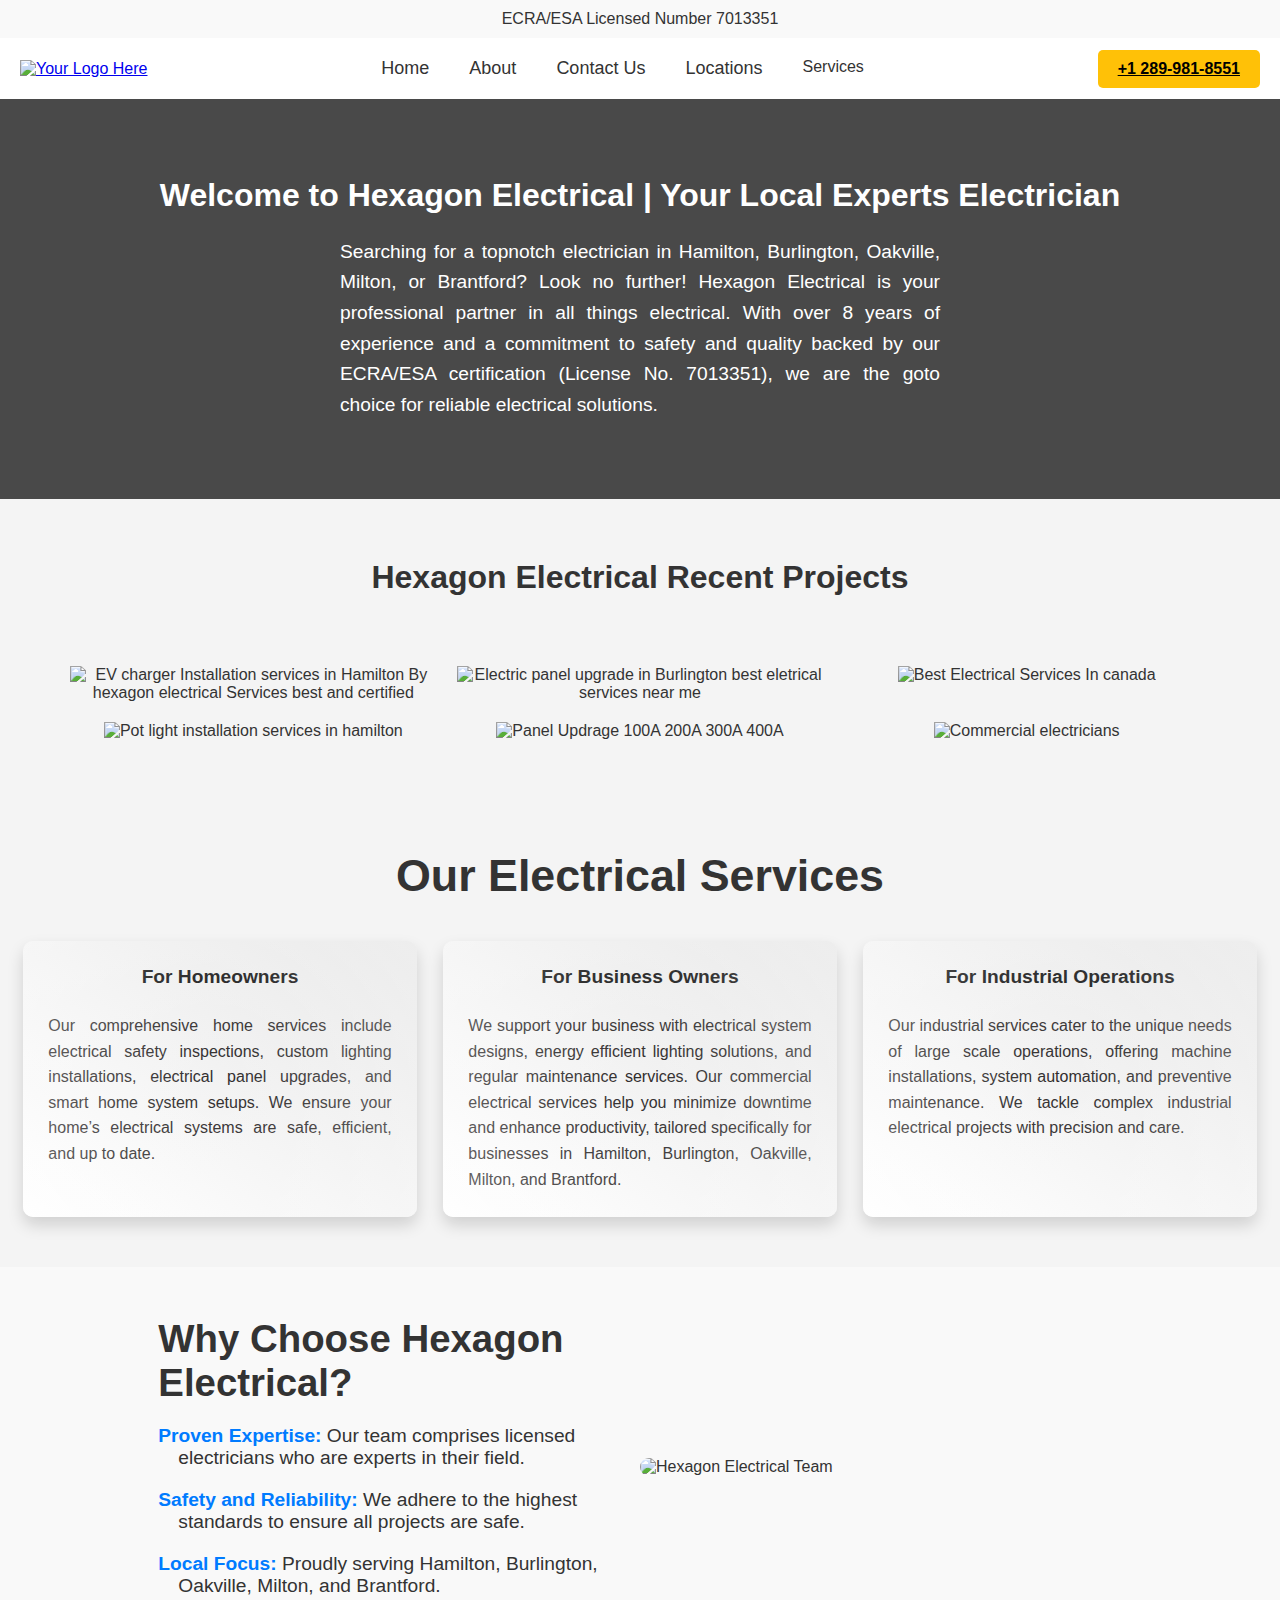
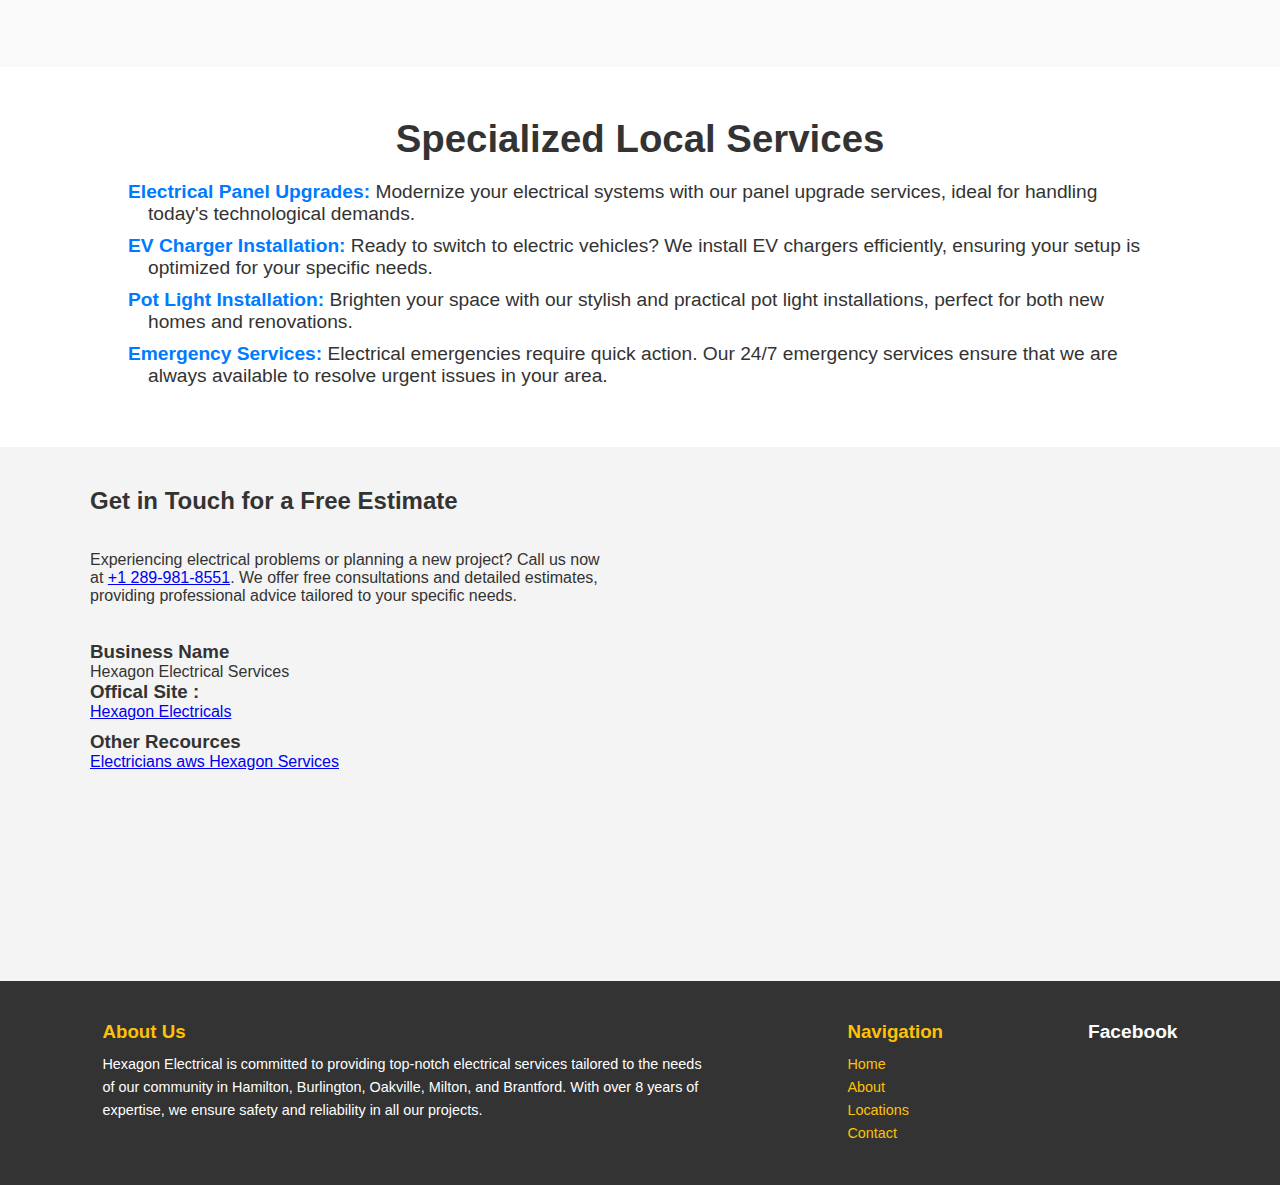
==== index.html @ cc89528a "Add files via upload" ====
<!DOCTYPE html>
<html lang="en">

<head>
    <meta charset="UTF-8">
    <meta name="viewport" content="width=device-width, initial-scale=1.0">
    <title>Hexagon Electrical Services</title>
    <link rel="stylesheet" href="styles.css">
</head>

<body>
    <div class="top-bar">
        ECRA/ESA Licensed Number 7013351
    </div>
    <header>
        <div class="header-content">
            <a href="#home" class="logo"><img src="/images/hexagon eletrical services.webp" alt="Your Logo Here"
                    style="height: 60px;"></a>


            <nav>
                <ul>
                    <li><a href="index.html">Home</a></li>
                    <li><a href="about.html">About</a></li>
                    <li><a href="contact.html">Contact Us</a></li>
                    <li><a href="locations.html">Locations</a></li>
                    <li class="dropdown">Services
                        <ul class="dropdown-content">
                            <li><a href="EV_charger.html">EV Charger Installation</a></li>
                            <li><a href="industrial.html">Industrial Electrical Services</a></li>
                            <li><a href="commercial.html">Commercial Electrical Services</a></li>
                            <li><a href="residential.html">Residential Electrical Services</a></li>
                        </ul>
                    </li>
                </ul>
            </nav>
            <a href="tel:+1234567890" class="call-button">+1 289-981-8551</a>
        </div>
    </header>
    <main>
        <!-- Your main content here -->
        <section class="hero-section">
            <div class="hero-content">
                <h1>Welcome to Hexagon Electrical | Your Local Experts Electrician</h1>
                <p class="hero-para">Searching for a topnotch electrician in Hamilton, Burlington, Oakville, Milton, or
                    Brantford? Look no
                    further! Hexagon Electrical is your professional partner in all things electrical. With over 8 years
                    of experience and a commitment to safety and quality backed by our ECRA/ESA certification (License
                    No. 7013351), we are the goto choice for reliable electrical solutions.
                </p>

            </div>
        </section>

        <section class="image-gallery">
            <h2>Hexagon Electrical Recent Projects</h2>
            <div class="gallery" style="margin-top: 70px;">
                <div class="gallery-item">
                    <img src="/images/exv charger installations.jpg"
                        alt="EV charger Installation services in  Hamilton By hexagon electrical Services best and certified">
                </div>
                <div class="gallery-item">
                    <img src="/images/Electrical Control Box Installation.jpeg"
                        alt="Electric  panel upgrade in Burlington best eletrical services near me">
                </div>

                <div class="gallery-item">
                    <img src="/images/Underground-panel-upgrage-Hamilton.webp"
                        alt="Best Electrical Services In canada ">
                </div>
                <div class="gallery-item">
                    <img src="/images/Domestic-Pot-Light-Installation.webp"
                        alt="Pot light installation services in hamilton">
                </div>
                <div class="gallery-item">
                    <img src="/images/panel upgrade services in hamilton.jpg" alt="Panel Updrage 100A 200A 300A 400A">
                </div>
                <div class="gallery-item">
                    <img src="/images/Commercial-Lighting-Installation-Project.jpeg" alt="Commercial electricians">
                </div>
            </div>
        </section>

        <section class="services-section">
            <h2 class="section-title">Our Electrical Services</h2>
            <div class="services-container">
                <div class="service-card">
                    <h3>For Homeowners</h3>
                    <p>Our comprehensive home services include electrical safety inspections, custom lighting
                        installations, electrical panel upgrades, and smart home system setups. We ensure your home’s
                        electrical systems are safe, efficient, and up to date.

                    </p>
                </div>
                <div class="service-card">
                    <h3>For Business Owners</h3>
                    <p>We support your business with electrical system designs, energy efficient lighting solutions, and
                        regular maintenance services. Our commercial electrical services help you minimize downtime and
                        enhance productivity, tailored specifically for businesses in Hamilton, Burlington, Oakville,
                        Milton, and Brantford.
                    </p>
                </div>
                <div class="service-card">
                    <h3>For Industrial Operations</h3>
                    <p> Our industrial services cater to the unique needs of large scale operations, offering machine
                        installations, system automation, and preventive maintenance. We tackle complex industrial
                        electrical projects with precision and care.</p>
                </div>
            </div>
        </section>

        <section class="why-choose-us">
            <div class="container">
                <div class="text-column">
                    <h2>Why Choose Hexagon Electrical?</h2>
                    <ul>
                        <li><strong>Proven Expertise:</strong> Our team comprises licensed electricians who are experts
                            in their field.</li>
                        <li><strong>Safety and Reliability:</strong> We adhere to the highest standards to ensure all
                            projects are safe.</li>
                        <li><strong>Local Focus:</strong> Proudly serving Hamilton, Burlington, Oakville, Milton, and
                            Brantford.</li>
                    </ul>
                </div>
                <div class="image-column">
                    <img src="images/Electrical Control Box Installation.jpeg" alt="Hexagon Electrical Team" />
                </div>
            </div>
        </section>

        <section class="specialized-services">
            <div class="container">
                <h2>Specialized Local Services</h2>
                <ul>
                    <li><strong>Electrical Panel Upgrades:</strong> Modernize your electrical systems with our panel
                        upgrade services, ideal for handling today's technological demands.</li>
                    <li><strong>EV Charger Installation:</strong> Ready to switch to electric vehicles? We install EV
                        chargers efficiently, ensuring your setup is optimized for your specific needs.</li>
                    <li><strong>Pot Light Installation:</strong> Brighten your space with our stylish and practical pot
                        light installations, perfect for both new homes and renovations.</li>
                    <li><strong>Emergency Services:</strong> Electrical emergencies require quick action. Our 24/7
                        emergency services ensure that we are always available to resolve urgent issues in your area.
                    </li>
                </ul>
            </div>
        </section>

        <section class="contact-map-wrapper">
            <div class="contact-details">
                <h2>Get in Touch for a Free Estimate</h2><br><br>
                <p>Experiencing electrical problems or planning a new project? Call us now at <a
                        href="tel:+12899818551">+1 289-981-8551</a>. We offer free consultations and detailed estimates,
                    providing professional advice tailored to your specific needs.</p>
                <br><br>
                <span>
                    <h3>Business Name</h3>Hexagon Electrical Services <br>
                    <h3>Offical Site : </h3><a href="https://hexagonelectrical.ca/">Hexagon Electricals</a>
                    <h3 style="margin-top: 10px;">Other Recources</h3> <a
                        href="http://hexagonelectrical.s3-website.us-east-2.amazonaws.com/">Electricians aws Hexagon
                        Services</a>
                </span>
            </div>
            <div class="embedded-map">
                <iframe
                    src="https://www.google.com/maps/embed?pb=!1m18!1m12!1m3!1d2909.132004204068!2d-79.8168337243259!3d43.18574098253995!2m3!1f0!2f0!3f0!3m2!1i1024!2i768!4f13.1!3m3!1m2!1s0x882c99e3ca733419%3A0x8b2785453fc9e913!2s100%20Lexington%20Ave%2C%20Hamilton%2C%20ON%20L8J%200L6%2C%20Canada!5e0!3m2!1sen!2s!4v1728885679445!5m2!1sen!2s"
                    width="600" height="450" style="border:0;" allowfullscreen="" loading="lazy"
                    referrerpolicy="no-referrer-when-downgrade"></iframe>
            </div>
        </section>

    </main>
    <footer class="site-footer">
        <div class="footer-about">
            <h3>About Us</h3>
            <p class="hero-para">Hexagon Electrical is committed to providing top-notch electrical services tailored to
                the needs of our community in Hamilton, Burlington, Oakville, Milton, and Brantford. With over 8 years
                of expertise, we ensure safety and reliability in all our projects.</p>
        </div>
        <div class="footer-nav">
            <h3>Navigation</h3>
            <ul>
                <li><a href="index.html">Home</a></li>
                <li><a href="about.html">About</a></li>
                <li><a href="locations.html">Locations</a></li>
                <li><a href="contact.html">Contact</a></li>
            </ul>
        </div>
        <div class="footer-socials">
            <a href="https://www.facebook.com/people/Hexagon-Electricals/61565722732767/">Facebook</a>

        </div>
    </footer>


</body>

</html>
---- styles.css ----
/* Basic Reset */
* {
    margin: 0;
    padding: 0;
    box-sizing: border-box;
    border: none;
    /* Ensures no borders are applied unless specifically set */
    box-shadow: none;
    /* Removes any shadow unless specifically set */
}

body,
html {
    font-family: 'Arial', sans-serif;
    background: #f4f4f4;
    /* Applies a consistent background to see overflow clearly */
    color: #333;
}

.top-bar {
    background-color: #f9f9f9;
    /* Light grey background */
    color: #333;
    text-align: center;
    padding: 10px 0;
    font-size: 16px;
    /* Enhanced visibility */
}

.header-content {
    display: flex;
    align-items: center;
    justify-content: space-between;
    padding: 10px 20px;
    background: white;
    /* Temporarily disable to test if it's causing the line */
    /* box-shadow: 0 2px 5px rgba(0,0,0,0.1); */
}

.logo img {
    height: 100px;
    /* Adjusted logo size for better visibility */
}

nav {
    display: flex;
    align-items: center;
    justify-content: center;
    margin: 0;
    /* Ensure no margin is causing spacing issues */
}

nav ul {
    list-style: none;
    display: flex;
    padding: 0;
}

nav li {
    padding: 10px 20px;
    /* Adjusting padding for more space */
}

nav a {
    font-size: 18px;
    color: #333;
    text-decoration: none;
}

.dropdown-content {
    display: none;
    position: absolute;
    background: white;
    box-shadow: 0 2px 5px rgba(0, 0, 0, 0.25);
    z-index: 100;
}

.dropdown:hover .dropdown-content {
    display: block;
}

.dropdown-content a {
    color: #333;
    padding: 12px 16px;
    text-decoration: none;
    display: block;
    text-align: left;
}

.dropdown-content a:hover {
    background-color: #f1f1f1;
}

.call-button {
    background-color: #FFC107;
    color: black;
    padding: 10px 20px;
    border-radius: 5px;
    cursor: pointer;
    font-weight: bold;
}

.call-button:hover {
    background-color: #E6B800;
}

.hero-section {
    position: relative;
    background: url('/images/Domestic-Pot-Light-Installation.webp') no-repeat center center/cover;
    /* Replace 'your-image-path.jpg' with your actual image path */
    height: 400px;
    /* Adjust height as necessary */
    display: flex;
    align-items: center;
    justify-content: center;
}

.hero-section::before {
    content: '';
    position: absolute;
    top: 0;
    left: 0;
    right: 0;
    bottom: 0;
    background: rgba(0, 0, 0, 0.7);
    /* Dark overlay, adjust opacity as needed */
    z-index: 1;
}

.hero-content {
    position: relative;
    text-align: justify;
    color: white;
    padding: 20px;
    z-index: 2;
    /* Ensures text appears above the overlay */
}




h1 {
    font-size: 2em;
    /* Adjust size as necessary */
    margin-bottom: 0.7em;
    /* Space between the title and the paragraph */
}

.hero-para {
    font-size: 1.2em;
    line-height: 1.6;
    max-width: 600px;
    /* Ensures text lines are not too long */
    margin: 0 auto;
    /* Centers the text blocks horizontally */
}

.image-gallery {
    text-align: center;
    padding: 60px;
    background-color: #f4f4f4;
}

.image-gallery h2 {
    font-size: 2em;
    margin-bottom: 20px;
    color: #333;
}

.gallery {
    display: flex;
    flex-wrap: wrap;
    justify-content: center;
    gap: 20px;
}

.gallery-item {
    flex-basis: calc(33.333% - 20px);
    /* Adjusts to 3 items per row with gap correction */
    overflow: hidden;
    /* Helps maintain the shape of images during hover effect */
    position: relative;
    cursor: pointer;
}

.gallery-item img {
    width: 100%;
    height: auto;
    transition: transform 0.5s ease, filter 0.5s ease;
    /* Smooth transition for effects */
}

.gallery-item:hover img {
    transform: scale(1.1);
    /* Scales image up slightly on hover */
    filter: brightness(75%);
    /* Darkens the image on hover */
}

.services-section {
    background: #f4f4f4;
    padding: 50px 20px;
    text-align: center;
}

.section-title {
    font-size: 2.8rem;
    color: #333;
    margin-bottom: 40px;
    font-family: 'Montserrat', sans-serif;
    /* Adds a more modern, sophisticated font */
}

.services-container {
    display: flex;
    justify-content: space-around;
    flex-wrap: wrap;
    /* Ensures responsiveness */
    gap: 20px;
    /* Space between cards */
}

.service-card {
    background: linear-gradient(to top right, #ffffff, #e6e6e6);
    /* Subtle gradient background */
    border-radius: 10px;
    box-shadow: 0px 8px 16px rgba(0, 0, 0, 0.15);
    width: calc(33.33% - 20px);
    /* Adjusts for three cards per row minus gap */
    padding: 25px;
    transition: transform 0.3s ease, box-shadow 0.3s ease;
    position: relative;
    /* For pseudo-elements and absolute positioning */
    overflow: hidden;
    /* Clips the pseudo-elements within the card */
}

.service-card::before {
    content: '';
    position: absolute;
    top: -50%;
    left: -50%;
    width: 200%;
    /* Large size to cover on hover */
    height: 200%;
    background: radial-gradient(circle, transparent, rgba(255, 255, 255, 0.3), transparent);
    transition: transform 0.5s ease-out;
    transform: rotate(25deg);
}

.service-card:hover::before {
    transform: rotate(25deg) translate(50%, 50%);
}

.service-card:hover {
    transform: translateY(-10px);
    box-shadow: 0 12px 24px rgba(0, 0, 0, 0.2);
}

.service-card h3 {
    color: #101010;
    /* Bright blue for headings */
    margin-bottom: 25px;
    font-size: larger;
    font-family: 'Montserrat', sans-serif;
}

.service-card p {
    font-size: 1rem;
    line-height: 1.6;
    text-align: justify;
    color: #2f2c2c;
}



@media (max-width: 960px) {
    .services-container {
        flex-direction: column;
        align-items: center;
    }

    .service-card {
        width: 100%;
        /* Full width on smaller screens */
        max-width: 600px;
        /* Keeps cards from becoming too wide */
    }
}


.why-choose-us {
    display: flex;
    align-items: center;
    justify-content: space-between;
    padding: 50px 10%;
    background-color: #f9f9f9;
}

.why-choose-us .container {
    display: flex;
    justify-content: space-between;
    align-items: center;
    max-width: 1200px;
    margin: 0 auto;
}

.text-column {
    width: 50%;
}

.text-column h2 {
    margin-bottom: 20px;
    color: #333;
    font-size: 2.4rem;
}

.text-column ul {
    list-style: none;
    padding: 0;
}

.text-column li {
    font-size: 1.2rem;
    margin-bottom: 20px;
    padding-left: 20px;
    text-indent: -20px;
}

.text-column li strong {
    color: #007BFF;
    /* Bright blue to highlight key points */
}

.image-column {
    width: 50%;
    display: flex;
    justify-content: center;
    align-items: center;
}

.image-column img {
    width: 100%;
    max-width: 500px;
    /* Adjust size as needed */
    height: auto;
    border-radius: 10px;
    /* Optional: Adds rounded corners to the image */
}

@media (max-width: 768px) {
    .why-choose-us .container {
        flex-direction: column;
    }

    .text-column,
    .image-column {
        width: 100%;
    }

    .image-column img {
        max-width: 100%;
    }
}

.specialized-services {
    padding: 50px 10%;
    background-color: #fff;
    /* You can choose a different background if needed */
}

.specialized-services .container {
    max-width: 1200px;
    margin: 0 auto;
}

.specialized-services h2 {
    text-align: center;
    color: #333;
    font-size: 2.4rem;
    margin-bottom: 20px;
}

.specialized-services ul {
    list-style: none;
    padding: 0;
}

.specialized-services li {
    font-size: 1.2rem;
    margin-bottom: 10px;
    padding-left: 20px;
    text-indent: -20px;
}

.specialized-services li strong {
    color: #007BFF;
    /* Bright blue to highlight key points */
}


.contact-map-wrapper {
    display: flex;
    justify-content: space-between;
    align-items: flex-start;
    /* Align items at the top */
    padding: 20px;
    gap: 20px;
    margin: 0 50px;
    /* Adds margin to the left and right */
}

.contact-details {
    flex: 1;
    padding: 20px;
    max-width: 50%;
    /* Limits the width to half of the container */
    box-sizing: border-box;
    /* Ensures padding is included in width */
}

.embedded-map {
    flex: 1;
    padding: 20px;
    width: 50%;
    /* Ensures the map covers half of the container */
    box-sizing: border-box;
    /* Ensures padding is included in width */
}

.embedded-map iframe {
    width: 100%;
    /* Makes the iframe responsive */
    height: 450px;
    /* Adjust height as needed */
    border: 0;
    /* Removes border */
}

/* Responsive design adjustments for smaller screens */
@media (max-width: 768px) {
    .contact-map-wrapper {
        flex-direction: column;
        margin: 0 20px;
        /* Reduced margin for smaller screens */
    }

    .contact-details,
    .embedded-map {
        width: 100%;
        /* Full width on smaller screens */
        max-width: none;
        /* Removes max-width setting */
    }

    .embedded-map iframe {
        height: 300px;
        /* Adjusts the height for smaller screens */
    }
}

.site-footer {
    background: #333;
    color: white;
    padding: 40px 40px;
    /* Adjusted padding */
    display: flex;
    justify-content: space-around;
    align-items: start;
    gap: 20px;
}

.site-footer h3 {
    margin-bottom: 10px;
    color: #FFC107;
}

.site-footer p,
.site-footer ul {
    font-size: 0.9rem;
    line-height: 1.6;
}

.footer-nav ul {
    list-style: none;
    padding: 0;
}

.footer-nav ul li a {
    color: #FFC107;
    /* Changed to yellow */
    text-decoration: none;
    /* Removed underline */
    transition: color 0.3s ease;
}

.footer-nav ul li a:hover {
    color: #E6B800;
    /* Darker yellow on hover */
}

.footer-socials {
    display: flex;
    /* Ensures items are laid out in a row */
    align-items: center;
    /* Centers items vertically */
    gap: 10px;
    /* Spacing between each link */
    justify-content: start;
    /* Aligns content to the start of the container */
}


.footer-socials a {
    color: white;
    font-weight: bold;
    font-size: 1.2rem;
    transition: color 0.3s ease;
}

.footer-socials a {
    color: white;
    font-weight: bold;
    font-size: 1.2rem;
    transition: color 0.3s ease;
    text-decoration: none;
    /* Removes underline */
}

.footer-socials a:hover {
    color: #FFC107;
    /* Yellow on hover */
    text-decoration: none;
    /* Ensures no underline */
}

@media (max-width: 768px) {
    .site-footer {
        flex-direction: column;
        align-items: center;
        padding: 40px 20px;
        /* Reduced side padding on smaller screens */
    }

    .footer-about,
    .footer-nav,
    .footer-socials {
        text-align: center;
        width: 100%;
    }
}



/* location page css */



.loc-cards-container {
    display: flex;
    flex-wrap: wrap;
    justify-content: space-around;
    padding: 20px;
    gap: 20px;
    /* Ensures there is a gap between the cards */
}

.loc-card {
    width: calc(33.3% - 40px);
    /* Adjusts card width accounting for padding and gap */
    margin: 20px;
    box-shadow: 0 4px 8px rgba(0, 0, 0, 0.1);
    overflow: hidden;
    /* Keeps all content within the borders */
    transition: transform 0.3s ease, box-shadow 0.3s ease;
    height: 300px;
    /* Fixed height for all cards */
    display: flex;
    flex-direction: column;
    justify-content: space-between;
    /* Organizes image and link nicely */
}

.loc-card img {
    width: 100%;
    /* Ensures image takes full width of the card */
    height: 240px;
    /* Fixed height for image */
    object-fit: cover;
    /* Ensures the image covers the space without distortion */
    display: block;
}

.loc-card-link {
    background-color: #FFC107;
    color: black;
    text-align: center;
    padding: 10px;
    text-decoration: none;
    font-weight: bold;
    transition: background-color 0.3s ease;
}

.loc-card:hover {
    transform: scale(1.05);
    box-shadow: 0 8px 16px rgba(0, 0, 0, 0.2);
}

.loc-card:hover .loc-card-link {
    background-color: #E6B800;
}

@media (max-width: 768px) {
    .loc-card {
        width: 100%;
        /* Full width on smaller screens for a better fit */
        height: auto;
        /* Allows height to adjust based on content */
    }

    .loc-card img {
        height: auto;
        /* Adjusts height dynamically based on its natural aspect ratio */
    }
}


/* contact us  */

.contact-content {
    display: flex;
    justify-content: space-between;
    padding: 20px;
    gap: 20px;
}

.contact-map,
.business-info {
    flex: 1;
    padding: 10px;
}

.contact-map iframe {
    width: 100%;
    height: 450px;
    /* Adjust height based on your preference */
}

.business-info {
    background: #f4f4f4;
    padding: 20px;
    box-shadow: 0 2px 5px rgba(0, 0, 0, 0.1);
}

@media (max-width: 768px) {
    .contact-content {
        flex-direction: column;
    }

    .contact-map iframe {
        height: 300px;
        /* Smaller height for mobile devices */
    }
}

/* about us  */

.embedded-section {
    display: flex;
    justify-content: space-around;
    margin-top: 20px;
}

.column {
    flex: 1;
    padding: 10px;
}

@media (max-width: 768px) {
    .embedded-section {
        flex-direction: column;
    }

    .column {
        width: 100%;
        margin-bottom: 20px;
    }
}

/* Ev charger page  */

.osev-main {
    padding: 20px;
    background-color: #fff;
    box-shadow: 0 2px 5px rgba(0, 0, 0, 0.1);
    margin: 20px auto;
    width: calc(100% - 40px);
    box-sizing: border-box;
    max-width: 1200px;
}

.osev-content {
    width: 100%;
}

.text-and-image {
    display: flex;
    /* This will align the text and image side by side */
    align-items: flex-start;
    /* Aligns items in a way that their tops line up */
}

.osev-text {
    flex: 1;
    /* Takes as much width as possible, pushing the image to the side */
    margin: 0 20px 0 0;
    /* Adds margin on the right */
    line-height: 1.6;
    margin-top: 1%;
}

.osev-mtext {
    flex: 1;
    /* Takes as much width as possible, pushing the image to the side */
    margin: 0 20px 0 0;
    /* Adds margin on the right */
    line-height: 1.6;
    margin-top: 10%;
}

.osev-article {
    padding: 20px;
    line-height: 1.6;
}

.osev-image {
    width: auto;
    /* Adjusts width automatically */
    height: 60%;
    /* Sets height relative to its container, which is the text height */
    max-width: 30%;
    /* Limits image width to not overpower the text */
    object-fit: cover;
    /* Ensures the image covers the area without distorting its aspect ratio */
}

@media (max-width: 768px) {
    .text-and-image {
        flex-direction: column;
        /* Stacks image and text vertically on smaller screens */
    }

    .osev-image {
        max-width: 100%;
        /* Image takes full width on smaller screens */
        height: auto;
        /* Height becomes automatic to maintain aspect ratio */
    }

    .osev-text {
        margin: 0;
        /* Removes margin on smaller screens */
    }
}
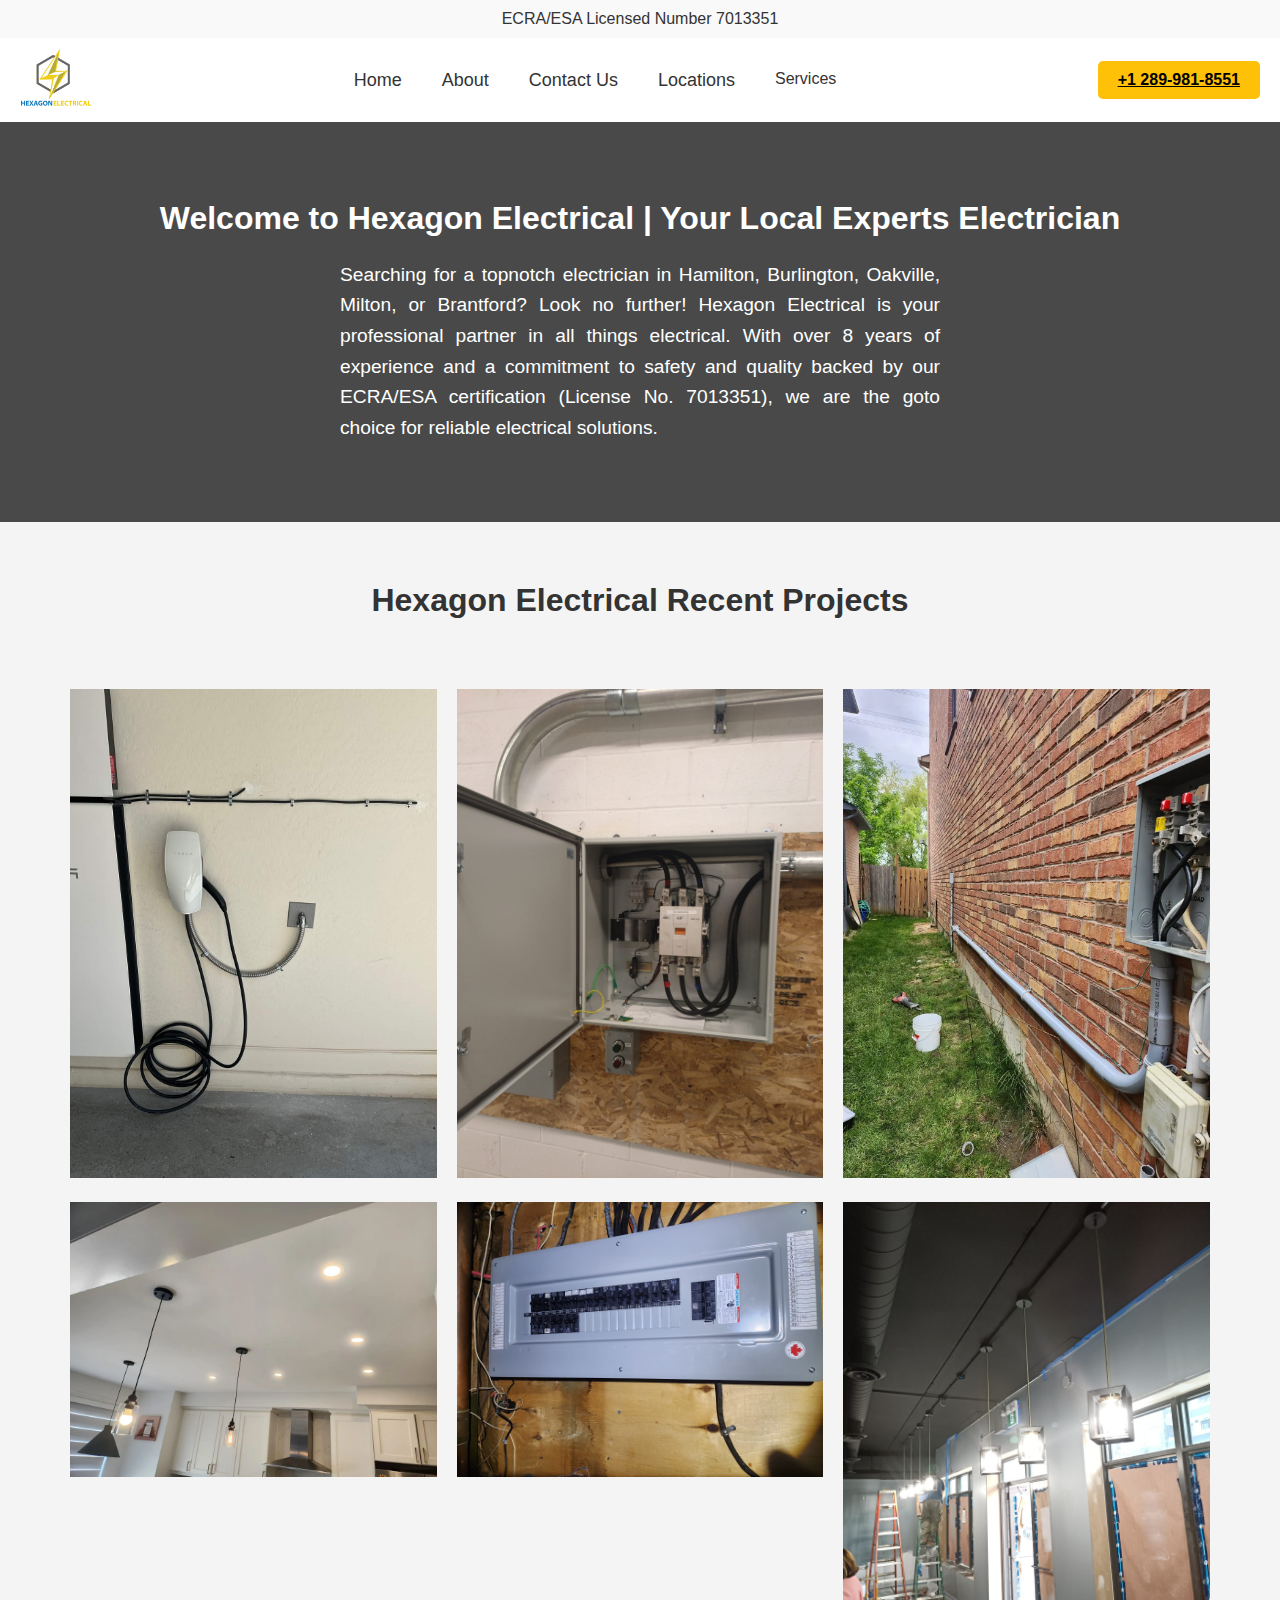
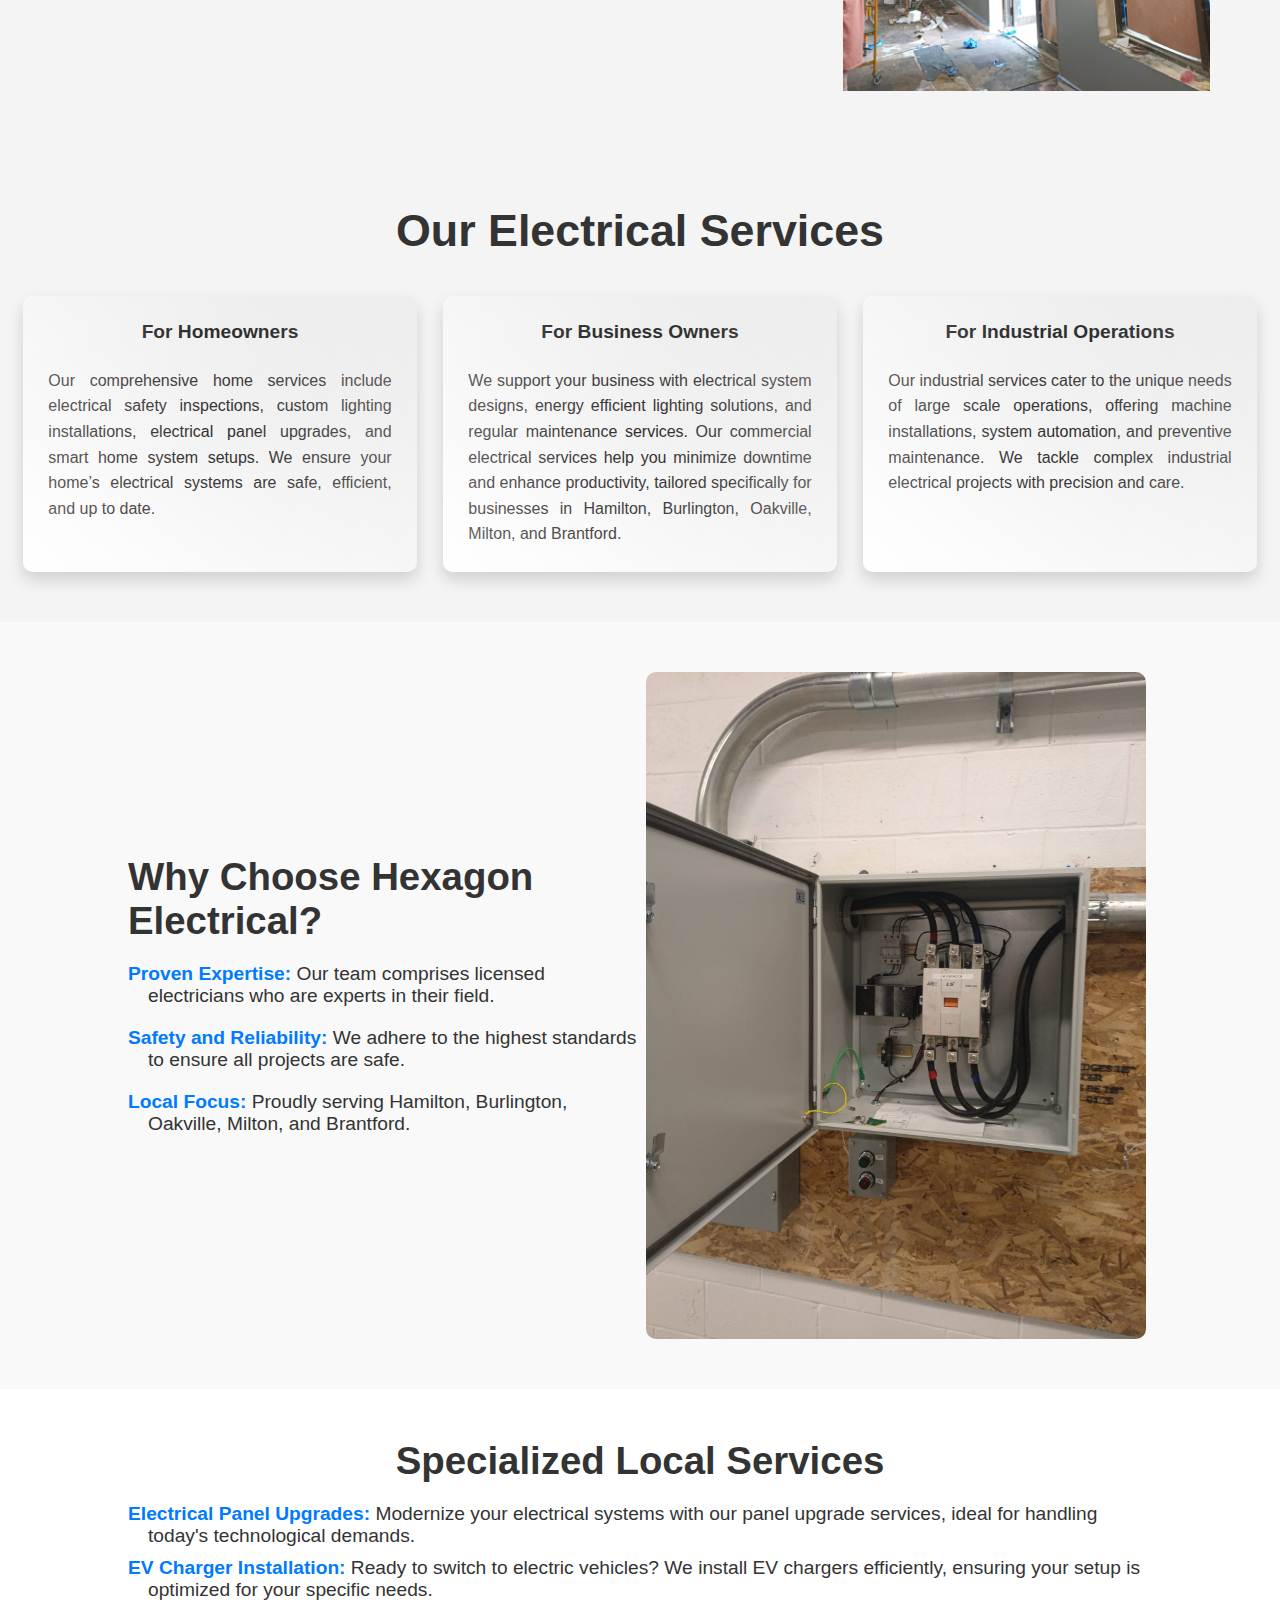
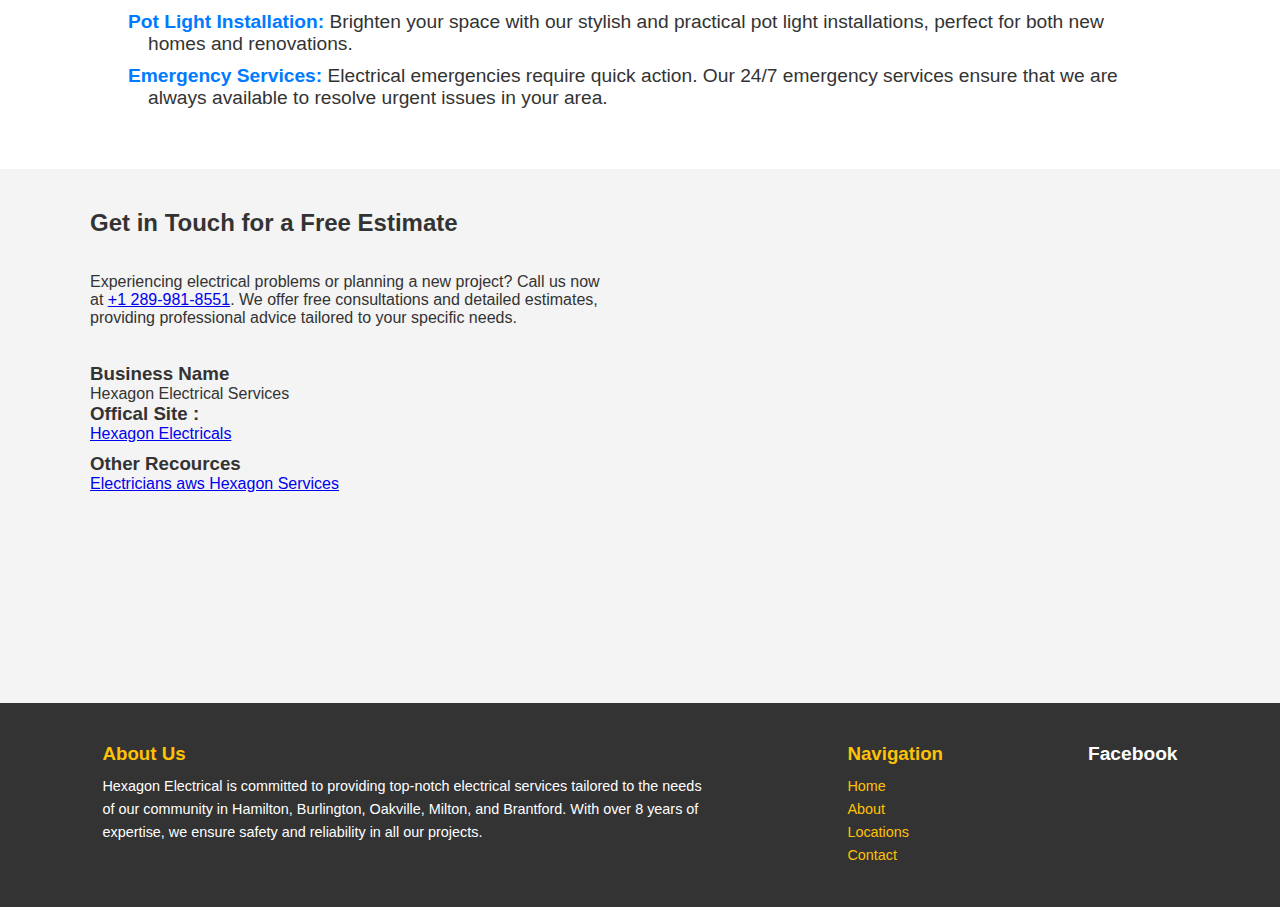
==== commit 77a5f4f6: "Update index.html" ====
--- a/index.html
+++ b/index.html
@@ -14,7 +14,7 @@
     </div>
     <header>
         <div class="header-content">
-            <a href="#home" class="logo"><img src="/images/hexagon eletrical services.webp" alt="Your Logo Here"
+            <a href="#home" class="logo"><img src="/hexagon eletrical services.webp" alt="Your Logo Here"
                     style="height: 60px;"></a>
 
 
@@ -56,27 +56,27 @@
             <h2>Hexagon Electrical Recent Projects</h2>
             <div class="gallery" style="margin-top: 70px;">
                 <div class="gallery-item">
-                    <img src="/images/exv charger installations.jpg"
+                    <img src="/exv charger installations.jpg"
                         alt="EV charger Installation services in  Hamilton By hexagon electrical Services best and certified">
                 </div>
                 <div class="gallery-item">
-                    <img src="/images/Electrical Control Box Installation.jpeg"
+                    <img src="/Electrical Control Box Installation.jpeg"
                         alt="Electric  panel upgrade in Burlington best eletrical services near me">
                 </div>
 
                 <div class="gallery-item">
-                    <img src="/images/Underground-panel-upgrage-Hamilton.webp"
+                    <img src="/Underground-panel-upgrage-Hamilton.webp"
                         alt="Best Electrical Services In canada ">
                 </div>
                 <div class="gallery-item">
-                    <img src="/images/Domestic-Pot-Light-Installation.webp"
+                    <img src="/Domestic-Pot-Light-Installation.webp"
                         alt="Pot light installation services in hamilton">
                 </div>
                 <div class="gallery-item">
-                    <img src="/images/panel upgrade services in hamilton.jpg" alt="Panel Updrage 100A 200A 300A 400A">
+                    <img src="/panel upgrade services in hamilton.jpg" alt="Panel Updrage 100A 200A 300A 400A">
                 </div>
                 <div class="gallery-item">
-                    <img src="/images/Commercial-Lighting-Installation-Project.jpeg" alt="Commercial electricians">
+                    <img src="/Commercial-Lighting-Installation-Project.jpeg" alt="Commercial electricians">
                 </div>
             </div>
         </section>
@@ -123,7 +123,7 @@
                     </ul>
                 </div>
                 <div class="image-column">
-                    <img src="images/Electrical Control Box Installation.jpeg" alt="Hexagon Electrical Team" />
+                    <img src="/Electrical Control Box Installation.jpeg" alt="Hexagon Electrical Team" />
                 </div>
             </div>
         </section>
@@ -194,4 +194,4 @@
 
 </body>
 
-</html>+</html>
